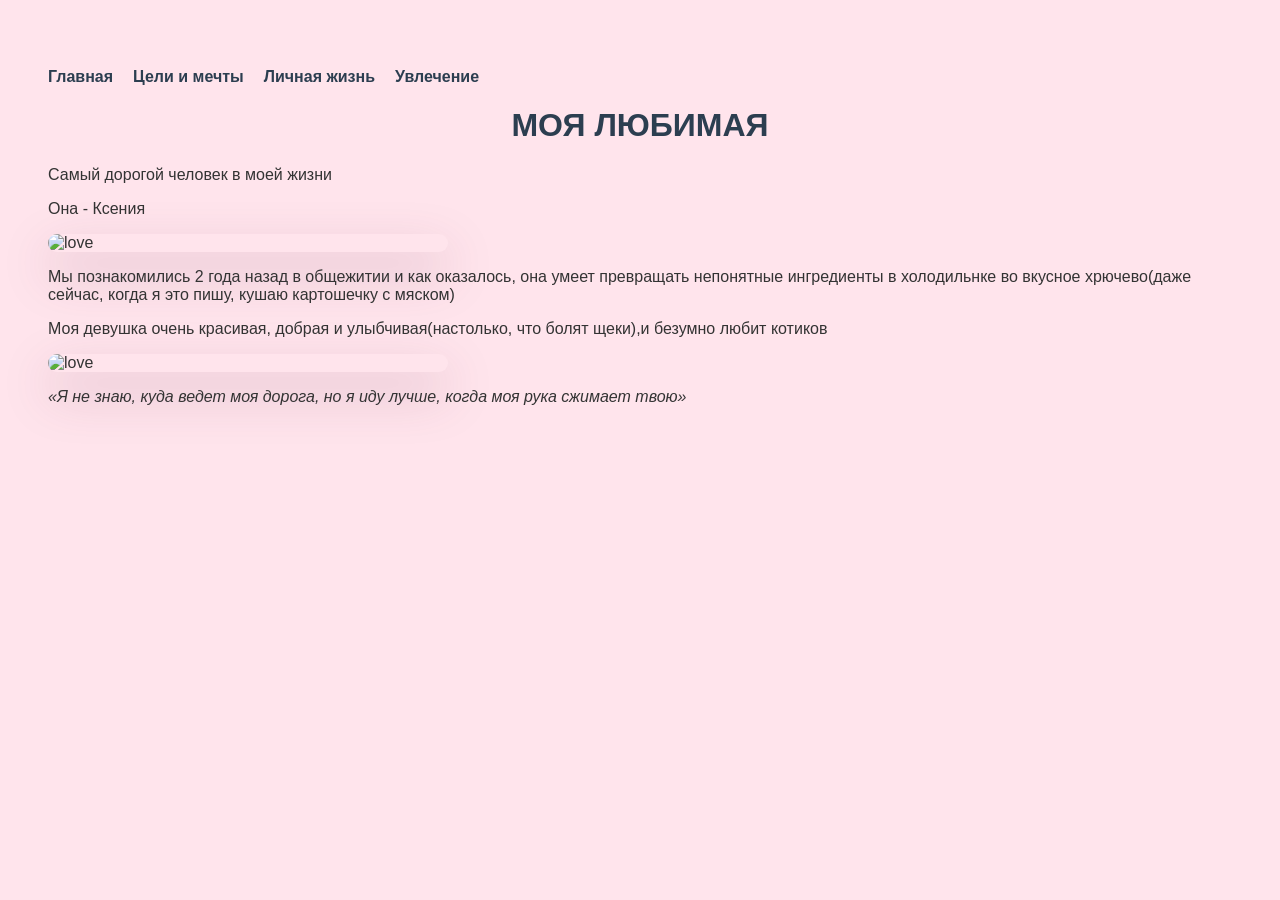
==== love.html @ a41e71ed "Add files via upload" ====
<!DOCTYPE html>
<html lang="ru">
<head>
    <nav>
    <a href="main.html">Главная</a>
    <a href="second.html">Цели и мечты</a>
    <a href="love.html">Личная жизнь</a>
    <a href="faceit.html">Увлечение</a>
</nav>
    <meta charset="UTF-8">
    <meta name="viewport" content="width=device-width, initial-scale=1.0">
    <title>Мой персональный сайт</title>
    <link rel="stylesheet" href="style.css">
    <link rel="stylesheet" href="love.css">
</head>
<body>


<h1>МОЯ ЛЮБИМАЯ </h1>
<p>Самый дорогой человек в моей жизни </p>
<p>Она - Ксения</p>
<div class="photo-block">
<img src="image/love1.jpg" alt="love">
</div>
<p>Мы познакомились 2 года назад в общежитии и как оказалось, она умеет превращать непонятные ингредиенты в холодильнке во вкусное хрючево(даже сейчас, когда я это пишу, кушаю картошечку с мяском)</p>
<p>Моя девушка очень красивая, добрая и улыбчивая(настолько, что болят щеки),и безумно любит котиков</p>
<div class="photo-block">
<img src="image/love2.jpg" alt="love">
</div>
<p><em> «Я не знаю, куда ведет моя дорога, но я иду лучше, когда моя рука сжимает твою»</em></p>
</body>
</html>
---- style.css ----
body {
    font-family: Arial, sans-serif;
    background: #f4f4f4;
    color: #222;
    padding: 40px;
}

h1 {
    color: #2c3e50;
}

nav {
    display: flex;
    gap: 20px;
    margin: 20px 0;
}

nav a {
    text-decoration: none;
    color: #2c3e50;
    font-weight: bold;
}

nav a:hover {
    color: #e74c3c;
}

table {
    width: 100%;
    border-collapse: collapse;
    margin: 20px 0;
}

th, td {
    border: 1px solid #ccc;
    padding: 10px;
    text-align: left;
}

th {
    background: #29435d;
    color: #fff;
}

tr:nth-child(even) {
    background: #f4f4f4;
}
---- love.css ----
body {
    background: #ffe4ec;
    color: #333;
}
.photo-block img {
    width: 100%;           /* не шире контейнера */
    max-width: 400px;      /* но не больше 500px */
    height: auto;          /* сохранить пропорции */
    border-radius: 16px;   /* скруглённые углы */
    box-shadow: 0 20px 50px rgba(107, 47, 79, 0.25);
    display: block;
   
}
h1 {
    text-align: center;
}
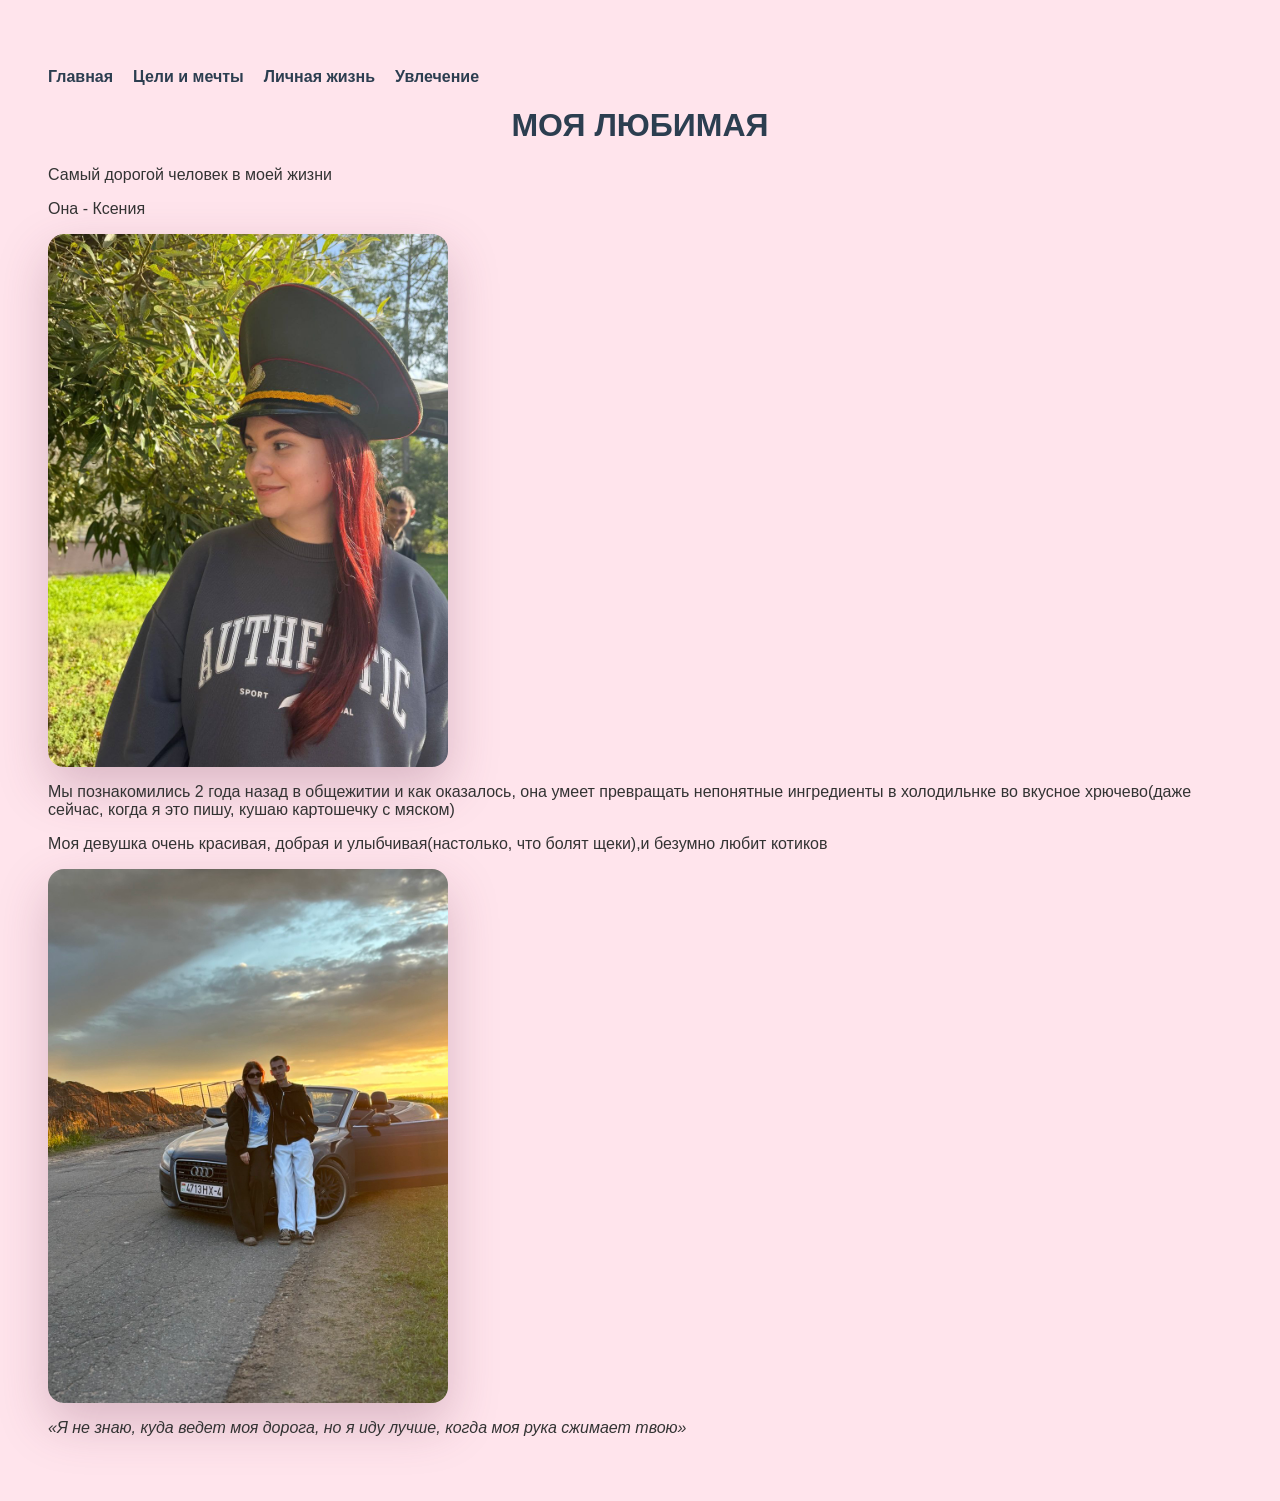
==== commit 8effedab: "Add files via upload" ====
--- a/love.html
+++ b/love.html
@@ -2,7 +2,7 @@
 <html lang="ru">
 <head>
     <nav>
-    <a href="main.html">Главная</a>
+    <a href="index.html">Главная</a>
     <a href="second.html">Цели и мечты</a>
     <a href="love.html">Личная жизнь</a>
     <a href="faceit.html">Увлечение</a>
